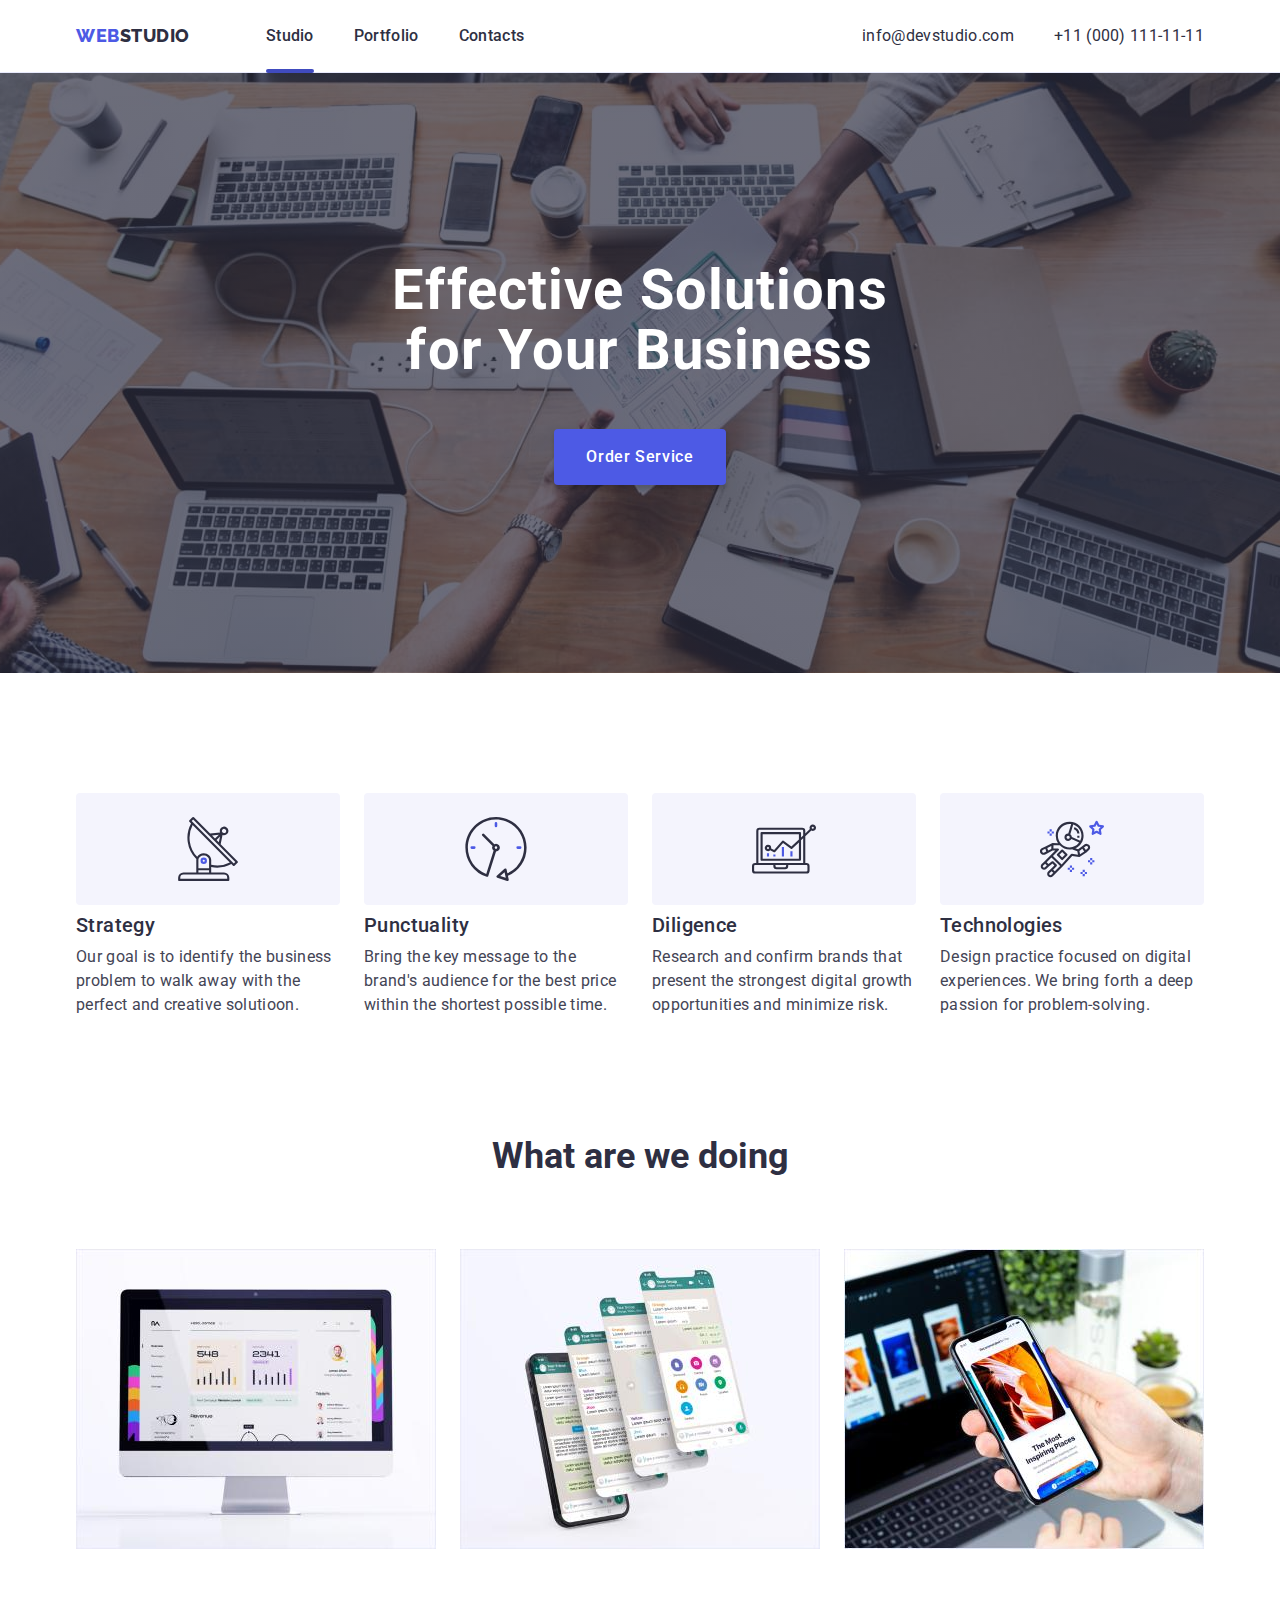
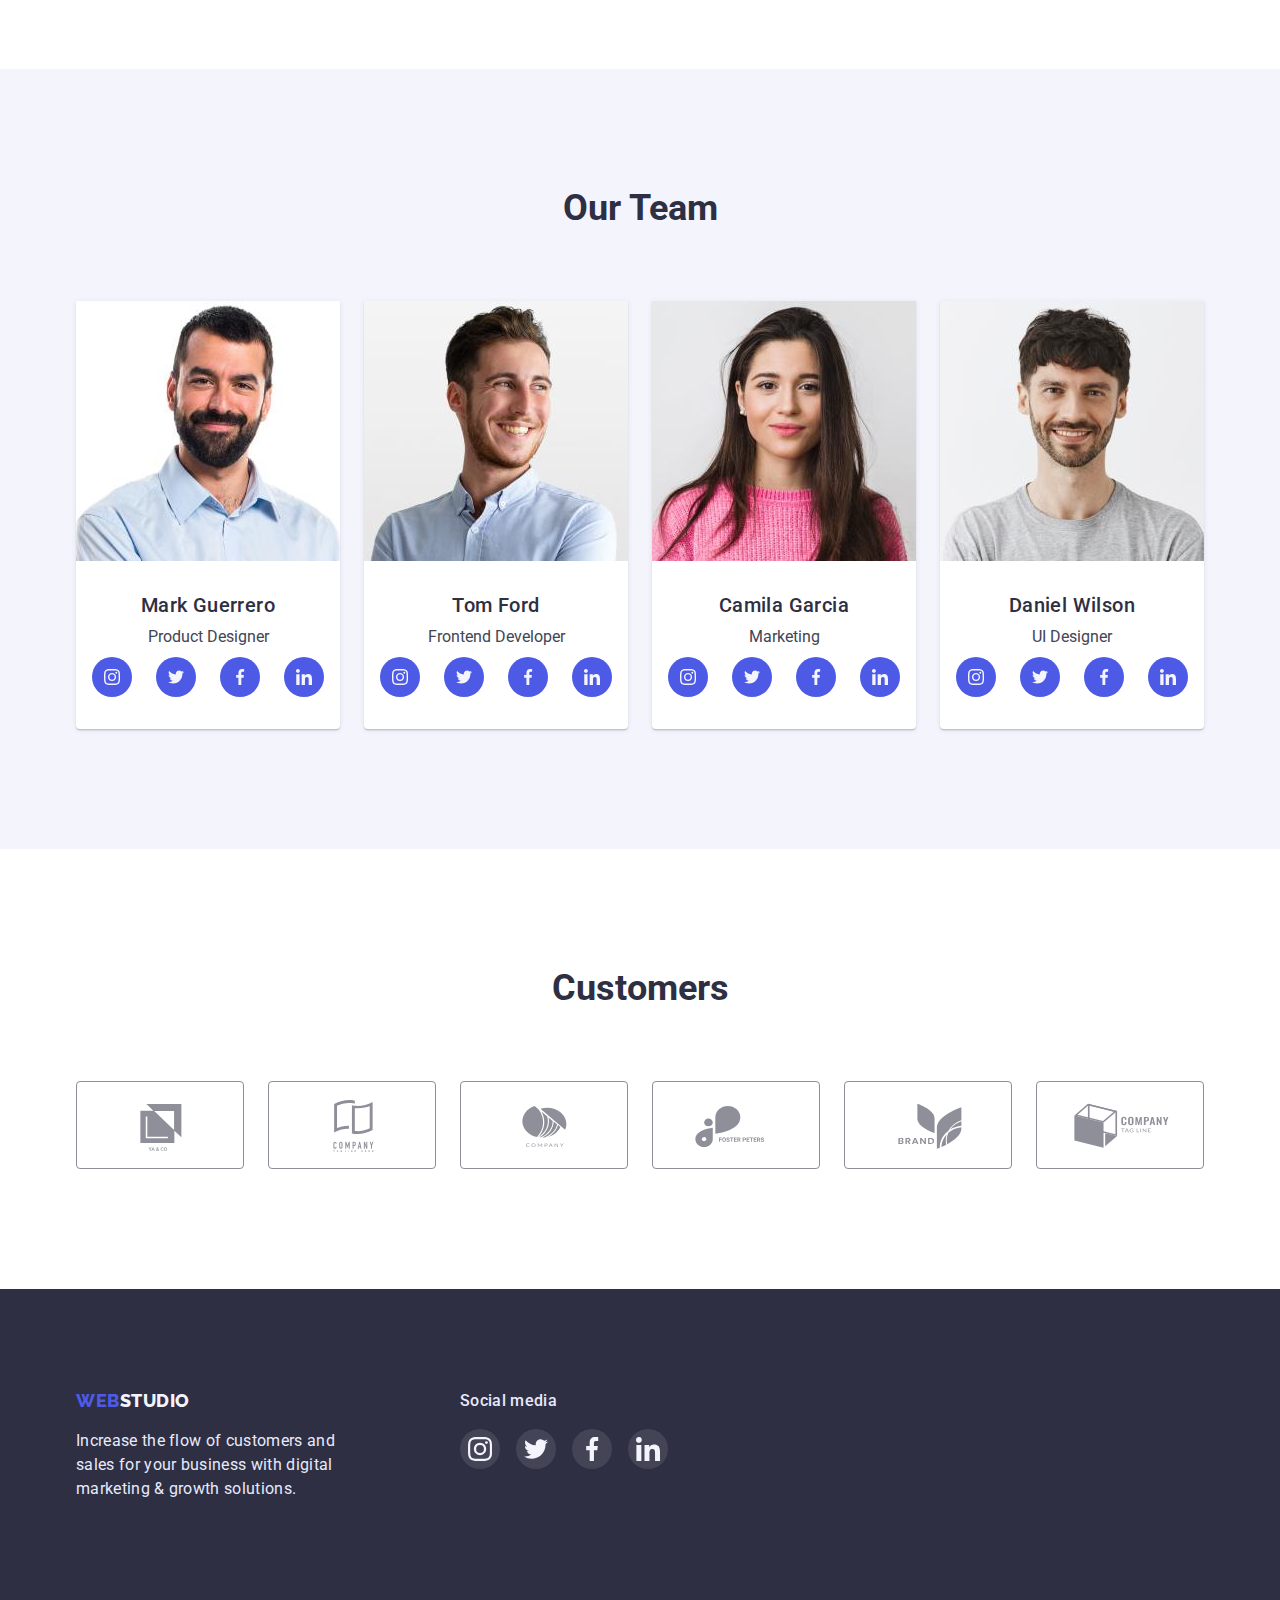
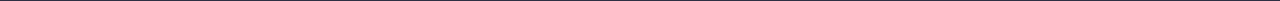
==== index.html @ 3d308bdb "Copy HM 5" ====
<!DOCTYPE html>
<html lang="en">
	<head>
		<meta charset="UTF-8" />
		<meta http-equiv="X-UA-Compatible" content="IE=edge" />
		<meta name="viewport" content="width=device-width, initial-scale=1.0" />
		<title>WebStudio</title>
		<link rel="preconnect" href="https://fonts.googleapis.com" />
		<link rel="preconnect" href="https://fonts.gstatic.com" crossorigin />
		<link
			href="https://fonts.googleapis.com/css2?family=Raleway:wght@800&family=Roboto:wght@400;500;700;900&display=swap"
			rel="stylesheet"
		/>
		<link rel="stylesheet" href="./css/styles.css" />
	</head>
	<body>
		<!-- Header -->
		<header class="header">
			<div class="container header-container">
				<nav class="header-nav">
					<a class="header-nav-logo link" href="./index.html">
						<span class="header-nav-logo-span">Web</span>Studio</a>
					<ul class="menu list">
						<li class="menu-item">
							<a class="link nav-link current" href="./index.html">Studio</a>
						</li>
						<li class="menu-item">
							<a class="link nav-link" href="./portfolio.html">Portfolio</a>
						</li>
						<li class="menu-item"><a class="link nav-link" href="">Contacts</a></li>
					</ul>
				</nav>
				<ul class="contacts list">
					<li>
						<a class="contact-item link" href="mailto:info@devstudio.com">
							info@devstudio.com
						</a>
					</li>
					<li>
						<a class="contact-item link tell" href="tel:+11(000)1111111">
							+11 (000) 111-11-11
						</a>
					</li>
				</ul>
			</div>
		</header>
		<!-- Main -->
		<main>
				<section class="main">
					<div class="container main-container>">
						<h1 class="main-title">Effective Solutions for Your Business</h1>
						<button class="main-btn btn" type="button" data-modal-open>Order Service</button>
					</div>
				</section>
		<!-- Our advantages -->
			<section class="section">
				<div class="container feature-container">
					<h2 class="visually-hidden">Our advantages</h2>
					<ul class="features list">
						<li class="feature-item">
							<div class="feature-icon">
								<svg class="picture-icon" width="64" height="64"><use href="./images/icons.svg#icon-antenna"></use></svg>
							</div>
							<h3 class="feature-item-title">Strategy</h3>
							<p class="feature-item-text">
								Our goal is to identify the business problem to walk away with the
								perfect and creative solutioon.
							</p>
						</li>
						<li class="feature-item">
							<div class="feature-icon">
								<svg class="picture-icon" width="64" height="64"><use href="./images/icons.svg#icon-clock"></use></svg>
							</div>
							<h3 class="feature-item-title">Punctuality</h3>
							<p class="feature-item-text">
								Bring the key message to the brand's audience for the best price
								within the shortest possible time.
							</p>
						</li>
						<li class="feature-item">
							<div class="feature-icon">
								<svg class="picture-icon" width="64" height="64"><use href="./images/icons.svg#icon-diagram"></use></svg>
							</div>
							<h3 class="feature-item-title">Diligence</h3>
							<p class="feature-item-text">
								Research and confirm brands that present the strongest digital
								growth opportunities and minimize risk.
							</p>
						</li>
						<li class="feature-item">
							<div class="feature-icon">
								<svg class="picture-icon" width="64" height="64"><use href="./images/icons.svg#icon-astronaut"></use></svg>
							</div>
							<h3 class="feature-item-title">Technologies</h3>
							<p class="feature-item-text">
								Design practice focused on digital experiences. We bring forth a
								deep passion for problem-solving.
							</p>
						</li>
					</ul>
				</div>
			</section>

			<!-- What are we doing -->
			<section class="section example-section">
				<div class="container">
					<h2 class="title example-title">What are we doing</h2>
					<ul class="list example-list">
						<li class="example-item">
							<img src="./images/mac-pc.jpg" alt="i-mac" width="360" />
						</li>
						<li class="example-item">
							<img src="./images/phone.jpg" alt="phone" width="360" />
						</li>
						<li class="example-item">
							<img
									src="./images/phone-on-mac.jpg"
									alt="phone on mac"
									width="360"
							/>

						</li>
					</ul>
				</div>
			</section>

			<!-- Our Team -->
			<section class="team section">
				<div class="container team-container">
					<h2 class="title team-title">Our Team</h2>
					<ul class="list team-list">
						<li class="team-card">
							<img
									src="./images/Mark-Guerrero.jpg"
									alt="dev Mark Guerrero"
									width="264"
							/>
							<h3 class="team-mmbr-name">Mark Guerrero</h3>
							<p class="team-mmbr-psn">Product Designer</p>
							<div class="team-soc-link link">
								<ul class="team-soc-link-list list">
									<li class="soc-item">
										<a class="soc-link link">
											<svg class="picture-icon" width="16" height="16"><use href="./images/icons.svg#icon-instagram"></use></svg>
										</a>
									</li>
									<li class="soc-item">
										<a class="soc-link link">
											<svg class="picture-icon" width="16" height="16"><use href="./images/icons.svg#icon-twitter"></use></svg>
										</a>
									</li>
									<li class="soc-item">
										<a class="soc-link link">
											<svg class="picture-icon" width="16" height="16"><use href="./images/icons.svg#icon-facebook"></use></svg>
										</a>
									</li>
									<li class="soc-item">
										<a class="soc-link link">
											<svg class="picture-icon" width="16" height="16"><use href="./images/icons.svg#icon-linkedin"></use></svg>
										</a>
									</li>
								</ul>
							</div>
						</li>
						<li class="team-card">
							<img src="./images/Tom-Ford.jpg" alt="dev Tom Ford" width="264" />
							<h3 class="team-mmbr-name">Tom Ford</h3>
							<p class="team-mmbr-psn">Frontend Developer</p>
							<div class="team-soc-link link">
								<ul class="team-soc-link-list list">
									<li class="soc-item">
										<a class="soc-link link">
											<svg class="picture-icon" width="16" height="16"><use href="./images/icons.svg#icon-instagram"></use></svg>
										</a>
									</li>
									<li class="soc-item">
										<a class="soc-link link">
											<svg class="picture-icon" width="16" height="16"><use href="./images/icons.svg#icon-twitter"></use></svg>
										</a>
									</li>
									<li class="soc-item">
										<a class="soc-link link">
											<svg class="picture-icon" width="16" height="16"><use href="./images/icons.svg#icon-facebook"></use></svg>
										</a>
									</li>
									<li class="soc-item">
										<a class="soc-link link">
											<svg class="picture-icon" width="16" height="16"><use href="./images/icons.svg#icon-linkedin"></use></svg>
										</a>
									</li>
								</ul>
							</div>
						</li>
						<li class="team-card">
							<img
									src="./images/Camila-Garcia.jpg"
									alt="dev Camila Garcia"
									width="264"
							/>
							<h3 class="team-mmbr-name">Camila Garcia</h3>
							<p class="team-mmbr-psn">Marketing</p>
							<div class="team-soc-link link">
								<ul class="team-soc-link-list list">
									<li class="soc-item">
										<a class="soc-link link">
											<svg class="picture-icon" width="16" height="16"><use href="./images/icons.svg#icon-instagram"></use></svg>
										</a>
									</li>
									<li class="soc-item">
										<a class="soc-link link">
											<svg class="picture-icon" width="16" height="16"><use href="./images/icons.svg#icon-twitter"></use></svg>
										</a>
									</li>
									<li class="soc-item">
										<a class="soc-link link">
											<svg class="picture-icon" width="16" height="16"><use href="./images/icons.svg#icon-facebook"></use></svg>
										</a>
									</li>
									<li class="soc-item">
										<a class="soc-link link">
											<svg class="picture-icon" width="16" height="16"><use href="./images/icons.svg#icon-linkedin"></use></svg>
										</a>
									</li>
								</ul>
							</div>
						</li>
						<li class="team-card">
							<img
									src="./images/Daniel-Wilson.jpg"
									alt="dev Daniel Wilson"
									width="264"
							/>
							<h3 class="team-mmbr-name">Daniel Wilson</h3>
							<p class="team-mmbr-psn">UI Designer</p>
							<div class="team-soc-link link">
								<ul class="team-soc-link-list list">
									<li class="soc-item">
										<a class="soc-link link">
											<svg class="picture-icon" width="16" height="16"><use href="./images/icons.svg#icon-instagram"></use></svg>
										</a>
									</li>
									<li class="soc-item">
										<a class="soc-link link">
											<svg class="picture-icon" width="16" height="16"><use href="./images/icons.svg#icon-twitter"></use></svg>
										</a>
									</li>
									<li class="soc-item">
										<a class="soc-link link">
											<svg class="picture-icon" width="16" height="16"><use href="./images/icons.svg#icon-facebook"></use></svg>
										</a>
									</li>
									<li class="soc-item">
										<a class="soc-link link">
											<svg class="picture-icon" width="16" height="16"><use href="./images/icons.svg#icon-linkedin"></use></svg>
										</a>
									</li>
								</ul>
							</div>
						</li>
					</ul>
				</div>
			</section>
		</main>

			<!-- Customers -->
			<section class="section customers">
				<div class="container customers-container">
					<h2 class="title customers-title">Customers</h2>
					<ul class="list list-customers">
						<li class="customers-item">
							<a class="link customer-link">
								<svg class="customer-icon" width="104" height="56"><use href="./images/icons.svg#icon-logo-1"></use></svg>
							</a>
						</li>
						<li class="customers-item">
							<a class="link customer-link">
								<svg class="customer-icon" width="104" height="56"><use href="./images/icons.svg#icon-logo-2"></use></svg>
							</a>
						</li>
						<li class="customers-item">
							<a class="link customer-link">
								<svg class="customer-icon" width="104" height="56"><use href="./images/icons.svg#icon-logo-3"></use></svg>
							</a>
						</li>
						<li class="customers-item">
							<a class="link customer-link">
								<svg class="customer-icon" width="104" height="56"><use href="./images/icons.svg#icon-logo-4"></use></svg>
							</a>
						</li>
						<li class="customers-item">
							<a class="link customer-link">
								<svg class="customer-icon" width="104" height="56"><use href="./images/icons.svg#icon-logo-5"></use></svg>
							</a>
						</li>
						<li class="customers-item">
							<a class="link customer-link">
								<svg class="customer-icon" width="104" height="56"><use href="./images/icons.svg#icon-logo-6"></use></svg>
							</a>
						</li>
					</ul>
				</div>
			</section>

		<!-- Footer -->
		<footer class="footer">
			<div class="container footer-wrap">
				<div class="footer-log">
					<a class="footer-nav-logo link" href="./index.html">
						<span class="footer-nav-logo-span ">Web</span>Studio
					</a>
					<p class="footer-text">
						Increase the flow of customers and sales for your business with digital
						marketing & growth solutions.
					</p>
				</div>
				<div class="footer-soc">
					<h2 class="footer-soc-text">
						Social media
					</h2>
					<ul class="team-soc-link-list list">
						<li class="soc-item">
							<a class="soc-link link">
								<svg class="picture-icon" width="24" height="24"><use href="./images/icons.svg#icon-instagram"></use></svg>
							</a>
						</li>
						<li class="soc-item">
							<a class="soc-link link">
								<svg class="picture-icon" width="24" height="24"><use href="./images/icons.svg#icon-twitter"></use></svg>
							</a>
						</li>
						<li class="soc-item">
							<a class="soc-link link">
								<svg class="picture-icon" width="24" height="24"><use href="./images/icons.svg#icon-facebook"></use></svg>
							</a>
						</li>
						<li class="soc-item">
							<a class="soc-link link">
								<svg class="picture-icon" width="24" height="24"><use href="./images/icons.svg#icon-linkedin"></use></svg>
							</a>
						</li>
					</ul>
				</div>
			</div>
		</footer>
		<div class="backdrop is-hidden" data-modal>
			<div class="modal">
				<button type="button" class="modal-close" data-modal-close>
					<svg class="modal-icon" width="8" height="8">
						<use href="./images/icons.svg#icon-x"></use>
				</svg></button>
			</div>
		</div>
	<script src="js/modal.js"></script>
	</body>
</html>
---- css/styles.css ----
:root {
	--primary-brand-color: #4d5ae5;
	--pressed-state-color: #404bbf;
	--dark-color: #2e2f42;
	--success-color: #31d0aa;
	--text-color: #434455;
	--subtle-text-color: #8e8f99;
	--accent-color: #e7e9fc;
	--light-color: #f4f4fd;
	--modal-overlay-color: #2e2f42;
	--hero-background-color: #2e2f42;
	--bg-gradient: linear-gradient(rgba(46, 47, 66, 0.7), rgba(46, 47, 66, 0.7));
	--cubic: cubic-bezier(0.4, 0, 0.2, 1);
}

html {
	box-sizing: border-box;
}
*,
*::before,
*::after {
	box-sizing: inherit;
}

p,
h1,
h2,
h3,
h4,
h5,
h6 {
	margin: 0;
}
ul,
ol {
	margin: 0;
	padding-left: 0;
}

img {
	display: block;
}

.container {
	width: 1158px;
	padding-left: 15px;
	padding-right: 15px;
	/*outline: 1px solid red;*/
	margin: 0 auto;
}

.section{
	padding-top: 120px;
	padding-bottom: 120px;
}

.visually-hidden {
	position: absolute;
	width: 1px;
	height: 1px;
	margin: -1px;
	border: 0;
	padding: 0;
	white-space: nowrap;
	clip-path: inset(100%);
	clip: rect(0 0 0 0);
	overflow: hidden;
}

.link {
	text-decoration: none;
	font-style: normal;
	color: inherit;
}

a {
	text-decoration: none;
}

.list {
	list-style: none;
}

.title {
	font-weight: 700;
	font-size: 36px;
	line-height: 1.11;
	color: var(--dark-color);
}

/* ----------BODY-------- */
body {
	background-color: #ffffff;
	font-family: "Roboto", sans-serif;
	color: var(--text-color);
	margin: 0;
}

/* ----------HEADER-------- */
.header{
	border-bottom: 1px solid #E7E9FC;
}

.header-nav-logo,
.header-nav-logo-span {
	text-decoration: none;
	font-family: "Raleway", sans-serif;
	font-weight: 800;
	font-size: 18px;
	line-height: 1.33;
	letter-spacing: 0.03em;
	text-transform: uppercase;;
}

.header-nav-logo {
	color: var(--dark-color);
}
.header-nav-logo-span {
	color: var(--primary-brand-color);
}
.header-nav-logo{
	padding-top: 24px;
	padding-bottom: 24px;

}

.header-container{
	display: flex;
}

.header-nav{
	display: flex;
	align-items: center;
}

.contacts{
	margin-left: auto;
	display: flex;
	align-items: center;
}

.tell{
	margin-left: 40px;
}

.menu {
	color: var(--dark-color);
	font-weight: 500;
	font-size: 16px;
	line-height: 1.5;
	letter-spacing: 0.02em;
	display: flex;
	margin-left: 76px;
	gap: 40px;
}

.menu-item{
	display: inline-block;
	transition: color 250ms var(--cubic);
}

.menu-item:hover,
.menu-item:focus {
	color: var(--pressed-state-color);
}

.nav-link{
	padding-top: 24px;
	padding-bottom: 24px;
	position: relative;
}

.nav-link.current::after {
	content: '';
	position: absolute;
	width: 100%;
	height: 4px;
	background-color: var(--pressed-state-color);
	left: 0;
	bottom: -4px;
	border-radius: 2px;
}

.contact-item {
	display: inline-block;
	color: var(--dark-color);
	font-weight: 400;
	font-size: 16px;
	line-height: 1.5;
	letter-spacing: 0.02em;
	padding-top: 24px;
	padding-bottom: 24px;
	transition: color 250ms var(--cubic);
}

.contact-item:hover,
.contact-item:focus {
	color: var(--pressed-state-color);
}


/* ----------MAIN-------- */

.main {
	padding-top: 188px;
	padding-bottom: 188px;

	background-color: var(--dark-color);
	color: #ffffff;

	max-width: 1440px;
	margin: 0 auto;
	background-image: var(--bg-gradient), url("../images/people-office.jpg");
	background-repeat: no-repeat;
	background-position: center;
	background-size: cover;

}

.main {
	text-align: center;
}



.main-title {
	width: 496px;
	margin: 0 auto 48px;

	font-weight: 700;
	font-size: 56px;
	line-height: 1.07;
	color: #ffffff;
	letter-spacing: 0.02em;
	display: block;
	text-align: center;

}

.main-btn {
	display: inline-block;
	min-width: 169px;
	min-height: 56px;
	padding: 16px 32px;

	color: #ffffff;
	background-color: var(--primary-brand-color);
	font-family: "Roboto", sans-serif;
	font-weight: 500;
	font-size: 16px;
	line-height: 1.5;
	letter-spacing: 0.04em;

	cursor: pointer;
	border: 0;
	box-shadow: 0 4px 4px rgba(0, 0, 0, 0.15);
	border-radius: 4px;

	transition: background-color 250ms var(--cubic);

}

.btn:hover,
.btn:focus {
	background-color: var(--pressed-state-color);
}
/* ----------OUR ADVANTAGES-------- */

.features{
	display: flex;
	gap: 24px;
}

.feature-item{
	width: calc((100% - 72px) / 4);
}

.feature-icon{
	display: flex;
	justify-content: center;
	align-items: center;
	width: 100%;
	padding-top: 24px;
	padding-bottom: 24px;
	margin-bottom: 8px;
	background-color: var(--light-color);
	border-radius: 4px;
}

.feature-item-title {
	color: var(--dark-color);
	font-weight: 500;
	font-size: 20px;
	line-height: 1.2;
	letter-spacing: 0.02em;
	margin-bottom: 8px;
}

.feature-item-text {
	font-size: 16px;
	line-height: 1.5;
	letter-spacing: 0.02em;
}

.feature-container{
	display: flex;
	flex-direction: column;
}

/* ----------What are we doing-------- */

.example-section{
	padding-top: 0;
}

.example-title{
	text-align: center;
	margin-bottom: 72px;
}

.example-list{
	display: flex;
	gap: 24px;
}

.example-item{
	width: calc((100% - 48px) / 3);
}

/* ----------OUR TEAM-------- */
.team {
	background-color: var(--light-color);
}

.team-title{
	text-align: center;
	margin-bottom: 72px;
}

.team-list{
	display: flex;
	gap: 24px;
}

.team-card {
	background-color: #ffffff;
	width: calc((100% - 72px) / 4);
	padding-bottom: 32px;
	box-shadow: 0 1px 6px rgba(46, 47, 66, 0.08), 0 1px 1px rgba(46, 47, 66, 0.16), 0 2px 1px rgba(46, 47, 66, 0.08);
	border-radius: 0 0 4px 4px;
}

.team-mmbr-name {
	color: var(--dark-color);
	font-weight: 500;
	font-size: 20px;
	line-height: 1.2;
	letter-spacing: 0.02em;
	text-align: center;
	padding-top: 32px;
}
.team-mmbr-psn {
	line-height: 1.5;
	text-align: center;
	padding-top: 8px;
	margin-bottom: 8px;
}

.team-soc-link-list{
	display: flex;
	justify-content: center;
	align-items: center;
	gap: 24px;
}

.soc-item{
	width: 40px;
	height: 40px;
}


.soc-link{
	width: 100%;
	height: 100%;
	display: flex;
	align-items: center;
	justify-content: center;
	border-radius: 50%;
	padding: 12px;
	background-color: var(--primary-brand-color);
	cursor: pointer;
	transition: background-color 250ms var(--cubic);
}

.soc-link:hover,
.soc-link:focus{
	background-color: var(--pressed-state-color);
}

/* ----------Customers-------- */

.customers-title{
	text-align: center;
	margin-bottom: 72px;
}

.list-customers{
	display: flex;
	text-align: center;
	justify-content: center;
	gap: 24px;
}

.customers-item{
	width: calc((100% - 120px) / 6);
	height: 88px;
}

.customer-link{
	width: 100%;
	height: 100%;
	border: 1px solid #8E8F99;
	border-radius: 4px;
	display: flex;
	align-items: center;
	justify-content: center;
	fill: var(--subtle-text-color);
	cursor: pointer;
	transition: border-color 250ms var(--cubic), fill 250ms var(--cubic);
}
/*.customer-icon{*/
/*	fill: var(--subtle-text-color);*/

.customer-link:hover,
.customer-link:focus{
	border-color: var(--pressed-state-color);
	fill: var(--pressed-state-color);
}


/* ----------FOOTER-------- */

.footer {
	background-color: var(--dark-color);
	color: var(--accent-color);
	line-height: 1.2;
	letter-spacing: 0.02em;
	padding-top: 100px;
	padding-bottom: 100px;
}

.footer-wrap{
	display: flex;
	justify-content: flex-start;
	gap: 120px;
}

.footer-nav-logo{
	margin-bottom: 16px;
}

.footer-nav-logo,
.footer-nav-logo-span {
	text-decoration: none;
	font-family: "Raleway", sans-serif;
	font-weight: 800;
	font-size: 18px;
	line-height: 1.33;
	letter-spacing: 0.03em;
	text-transform: uppercase;
	display: inline-block;
}

.footer-nav-logo {
	color: var(--light-color);
}

.footer-nav-logo-span {
	color: var(--primary-brand-color);
}

.footer-text{
	width: 264px;
	line-height: 1.5;
	letter-spacing: 0.02em;
}

.footer-soc-text{
	line-height: 1.5;
	letter-spacing: 0.02em;
	font-weight: 500;
	font-size: 16px;
	margin-bottom: 16px;
}

.footer-soc .team-soc-link-list{
	gap: 16px;
}

.footer-soc .soc-link{
	background-color: rgba(255, 255, 255, 0.1);
	padding: 8px;
	transition: background-color 250ms var(--cubic);
}

.footer-soc .soc-link:hover,
.footer-soc .soc-link:focus{
	background-color: var(--success-color);
}


/* ----------PORTFOLIO-------- */
.main-portfolio {
	background-color: #ffffff;
}

.portfolio-section{
	padding-top: 96px;
	padding-bottom: 120px;
}

.filter{
	display: flex;
	gap: 24px;
	justify-content: center;
	margin-bottom: 72px;
}

.filter-btn {
	display: inline-block;
	padding: 12px 24px;
	align-items: center;
	text-align: center;

	font-family: "Roboto", sans-serif;
	color: var(--primary-brand-color);
	background-color: var(--light-color);
	font-weight: 500;
	font-size: 16px;
	line-height: 1.5;
	letter-spacing: 0.04em;
	border: 1px solid var(--accent-color);
	border-radius: 4px;
	cursor: pointer;
	transition: color 250ms var(--cubic), box-shadow 250ms var(--cubic), background-color 250ms var(--cubic), border-color 250ms var(--cubic);
}

.filter-btn:hover,
.filter-btn:focus {
	color: #ffffff;
	background-color: var(--pressed-state-color);
	box-shadow: 0 4px 4px rgba(0, 0, 0, 0.15);
	border-color: var(--pressed-state-color);
}

.filter-btn:active{
	color: #ffffff;
	background-color: var(--pressed-state-color);
	box-shadow: 0 4px 4px rgba(0, 0, 0, 0.15);
	border-color: var(--pressed-state-color);

}

.gallery-list{
	display: flex;
	flex-wrap: wrap;
	column-gap: 24px;
	row-gap: 48px;
}

.card {
	text-decoration: none;
	width: calc((100% - 48px) / 3);
	border-top: none;
	box-shadow: 0 1px 6px rgba(46, 47, 66, 0.08);
	transition: box-shadow 250ms var(--cubic);
}

.card-list:hover,
.card-list:focus {

	box-shadow: 0 1px 6px rgba(46, 47, 66, 0.08), 0 1px 1px rgba(46, 47, 66, 0.16), 0 2px 1px rgba(46, 47, 66, 0.08);
}

.card-text{
	border-bottom: 1px solid #E7E9FC;
	border-left: 1px solid #E7E9FC;
	border-right: 1px solid #E7E9FC;
	padding-top: 32px;
	padding-bottom: 32px;
	padding-left: 16px;
}

.card-name {
	color: var(--dark-color);
	font-weight: 500;
	font-size: 20px;
	line-height: 1.2;
	letter-spacing: 0.02em;
	display: block;

}
.card-type {
	color: var(--dark-color);
	font-weight: 400;
	font-size: 16px;
	letter-spacing: 0.02em;
	line-height: 1.5;
	display: block;
	padding-top: 8px;
}

.card-wrap{
	position: relative;
	overflow: hidden;
}

.card-wrap-text{
	position: absolute;
	top: 0;
	font-size: 16px;
	font-weight: 400;
	line-height: 1.5;
	color: var(--light-color);
	padding-top: 40px;
	padding-left: 32px;
	padding-right: 32px;
	background-color: rgba(77, 90, 229, 1);
	height: 100%;
	transform: translateY(100%);
	transition: transform 250ms var(--cubic);
	overflow: auto;
}

.card-link:hover .card-wrap-text,
.card-link:focus .card-wrap-text{
	transform: translateY(0);
}

.backdrop{
	position: fixed;
	top: 0;
	width: 100%;
	height: 100%;
	background-color: rgba(46, 47, 66, 0.4);
	transition: opacity 250ms linear, visibility 250ms linear;
}

.modal{
	position: absolute;
	width: 408px;
	height: 576px;
	top: 375px;
	left: 50%;
	background-color: #FCFCFC;
	box-shadow: 0 1px 1px rgba(0, 0, 0, 0.14), 0 1px 3px rgba(0, 0, 0, 0.12), 0 2px 1px rgba(0, 0, 0, 0.2);
	border-radius: 4px;
	transform: translate(-50%, -50%) scaleX(1);
	transition: transform 250ms var(--cubic);
}

.backdrop.is-hidden .modal {
	transform: translate(-50%, -50%) scaleX(0);
}

.modal-close {
	position: absolute;
	right: 24px;
	top: 24px;
	width: 24px;
	height: 24px;
	background-color: var(--accent-color);
	border-radius: 50%;
	border: 1px solid rgba(0, 0, 0, 0.1);
	fill: rgba(0, 0, 0, 1);
	transition: background-color 250ms var(--cubic), fill 250ms var(--cubic);
}

.modal-close:hover,
.modal-close:focus{
	background-color: var(--pressed-state-color);
	fill: #ffffff;
}

.modal-icon{
	display: block;
	margin: auto;
}

.is-hidden {
	opacity: 0;
	visibility: hidden;
	pointer-events: none;
}
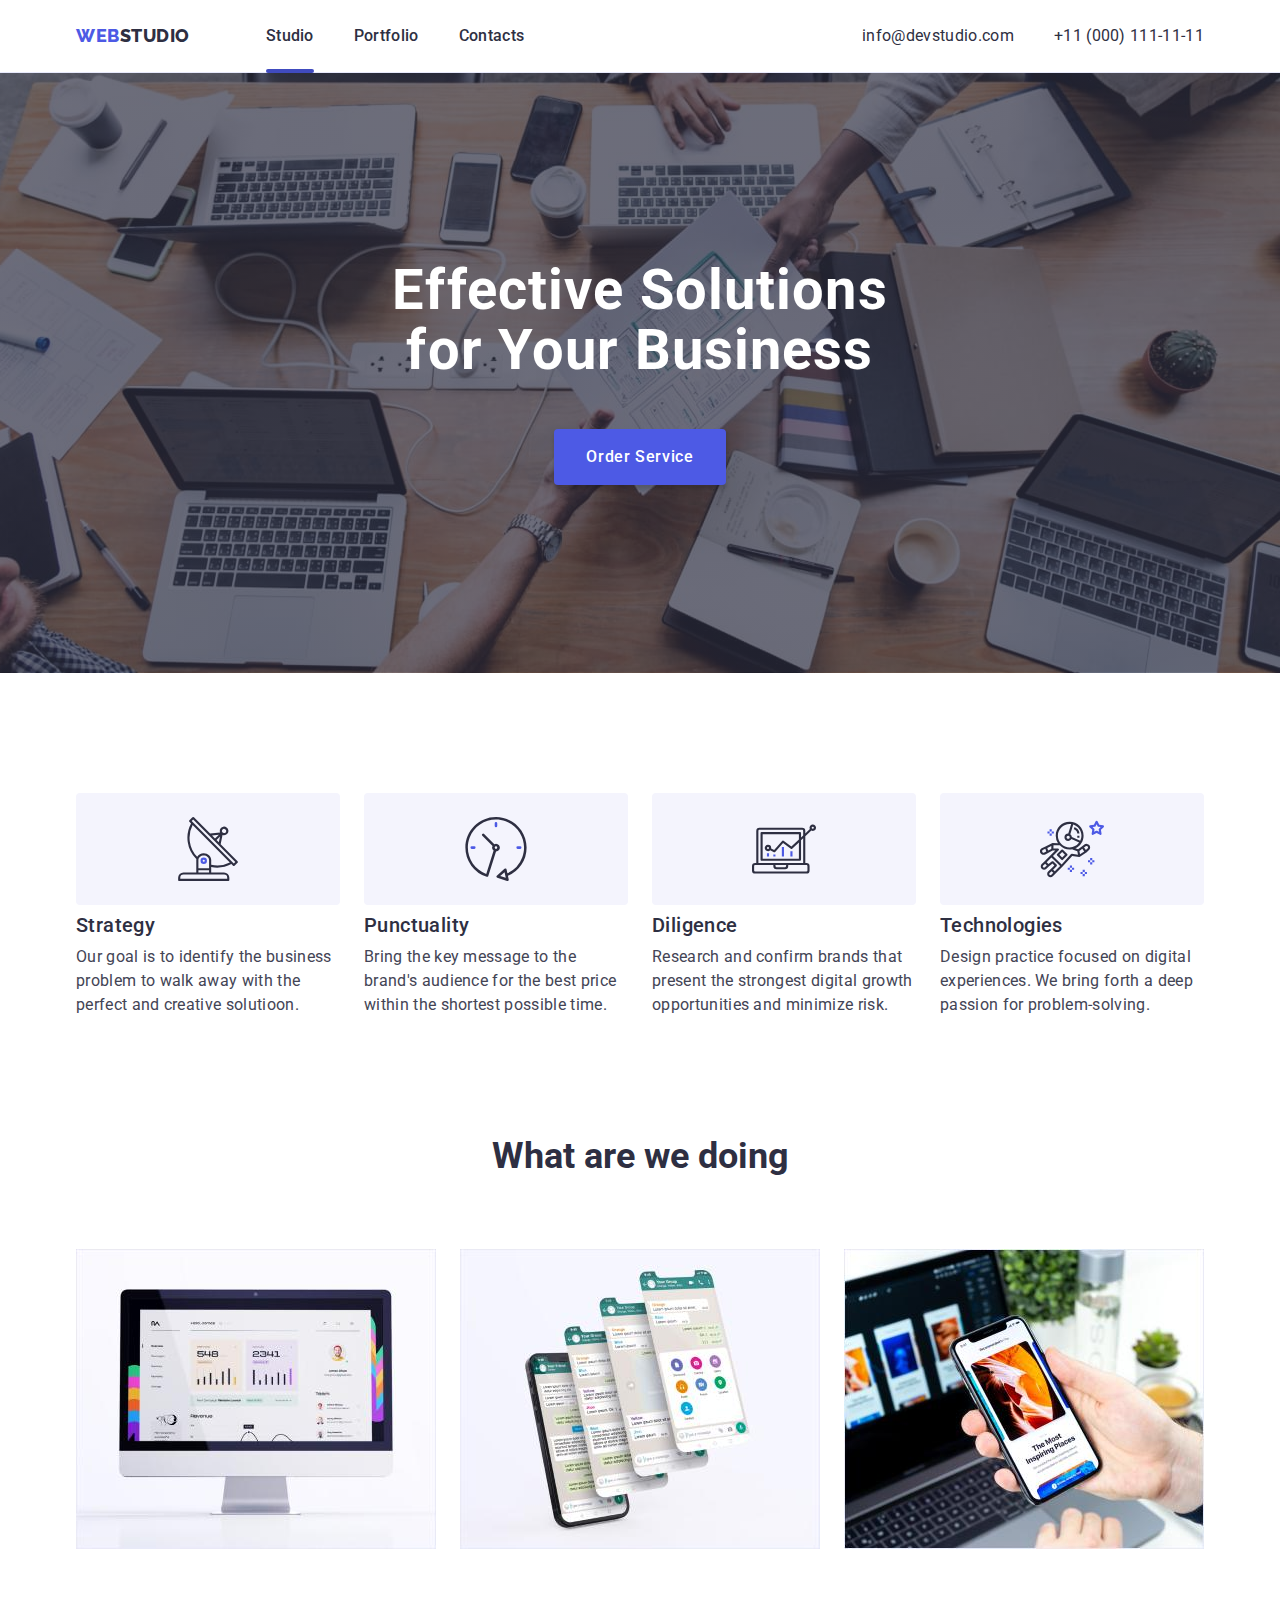
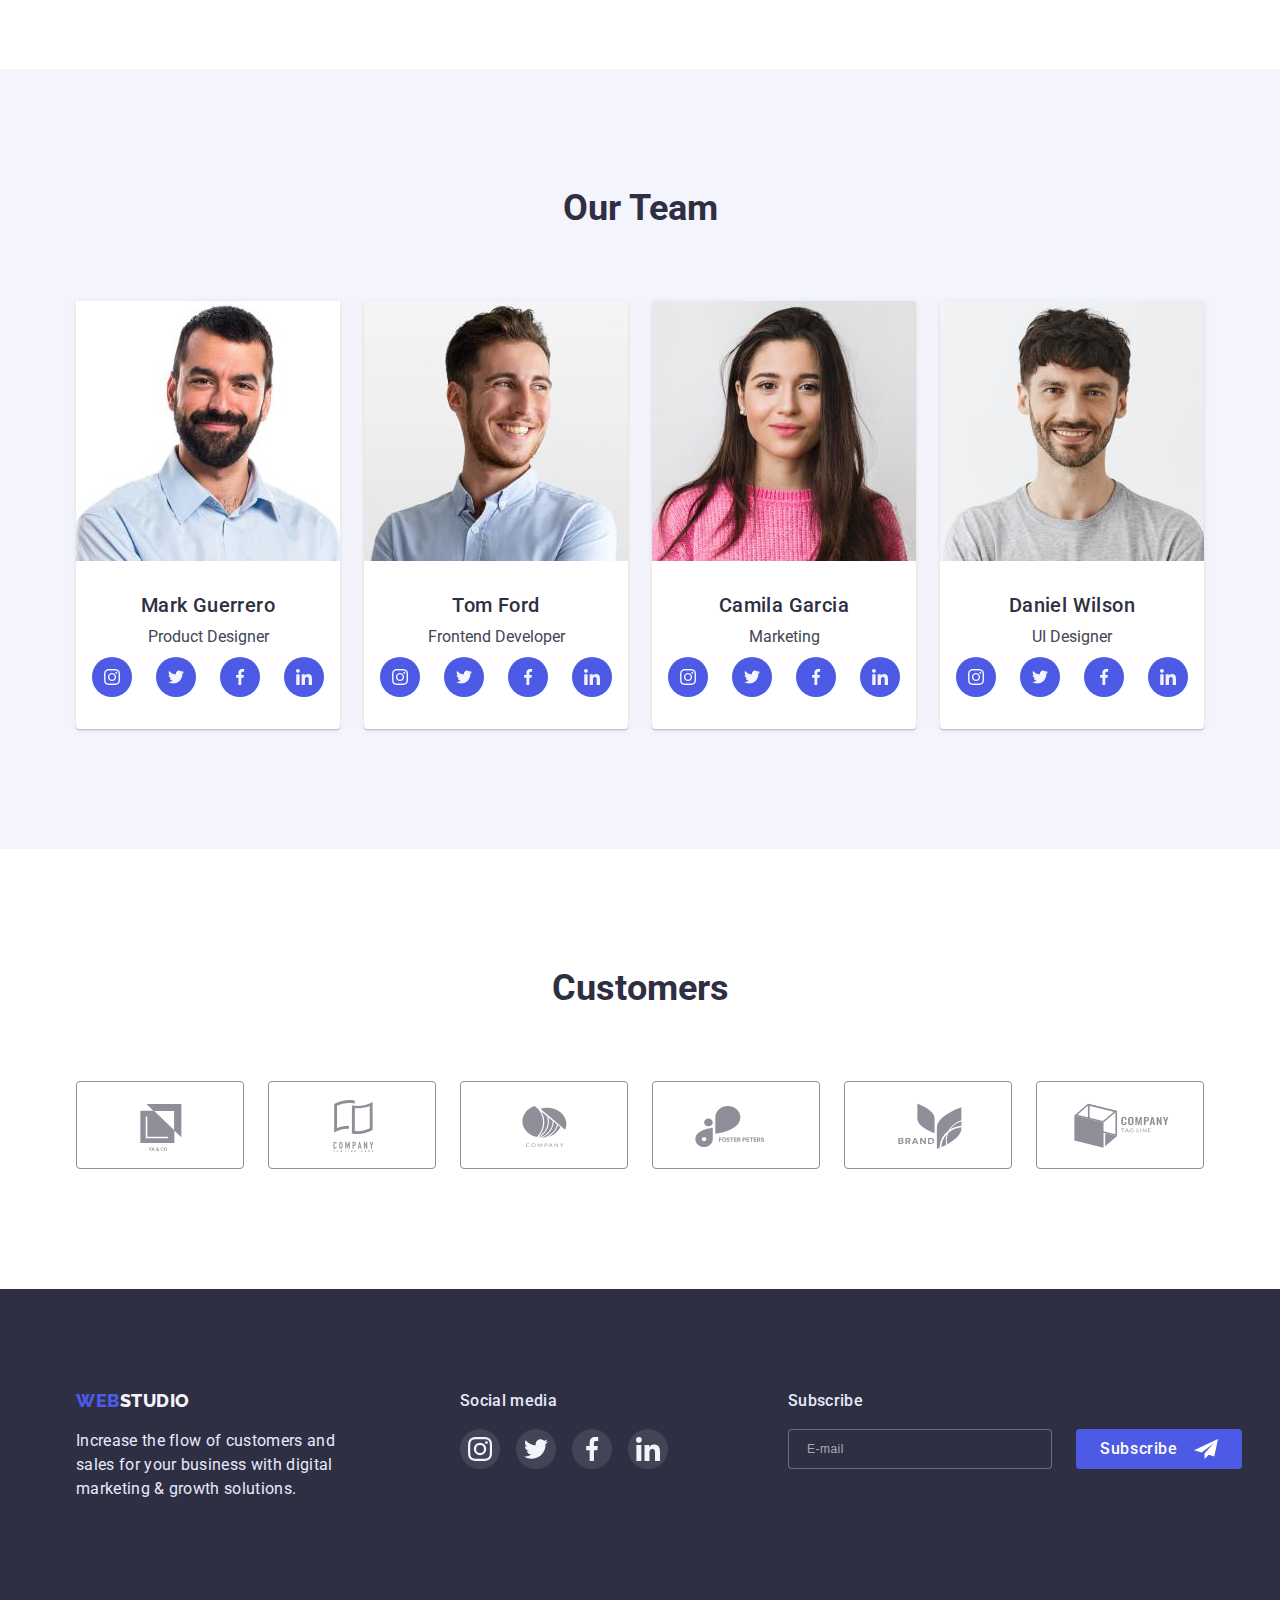
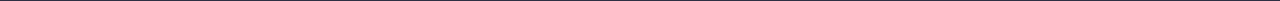
==== commit 9f46d733: "Fin modal" ====
--- a/index.html
+++ b/index.html
@@ -340,14 +340,97 @@
 						</li>
 					</ul>
 				</div>
+				<div class="footer-subscribe">
+					<h2 class="footer-subscribe-title footer-soc-text">
+						Subscribe
+					</h2>
+					<form class="online-subscribe">
+                        <label>
+                            <input
+                            type="email"
+                            class="online-input"
+                            placeholder="E-mail"
+                            name="subscribe"
+                            required
+                            >
+                        </label>
+                        <button type="submit" class="btn btn-subscribe">
+							Subscribe
+							<svg class="picture-icon" width="24" height="24"><use href="./images/icons.svg#icon-telegram"></use></svg>
+						</button>
+					</form>
+				</div>
 			</div>
 		</footer>
 		<div class="backdrop is-hidden" data-modal>
 			<div class="modal">
 				<button type="button" class="modal-close" data-modal-close>
-					<svg class="modal-icon" width="8" height="8">
+					<svg class="modal-icon-x" width="8" height="8">
 						<use href="./images/icons.svg#icon-x"></use>
 				</svg></button>
+                <form class="modal-form">
+                    <p class="modal-text">
+                        Leave your contacts and we will call you back
+                    </p>
+                    <label class="form-label">
+                        <span class="modal-form-desc">Name</span>
+                        <span class="input-wrapper">
+              <input class="form-input" type="text" name="user-name" required />
+              <svg class="modal-icon" width="18" height="18">
+                <use href="./images/icons.svg#icon-person-black-18dp"></use>
+              </svg>
+            </span>
+					</label>
+					<label class="form-label">
+                        <span class="modal-form-desc">Phone</span>
+                        <span class="input-wrapper">
+              <input
+                      class="form-input"
+                      type="tel"
+                      name="user-phone"
+                      required
+                      title="xxx-xxx-xx-xx"
+              />
+              <svg class="modal-icon" width="18" height="18">
+                <use href="./images/icons.svg#icon-phone-black-18dp"></use>
+              </svg>
+            </span>
+                    </label>
+                    <label class="form-label">
+                        <span class="modal-form-desc">Email</span>
+                        <span class="input-wrapper">
+              <input class="form-input" type="email" required />
+              <svg class="modal-icon" width="18" height="18">
+                <use href="./images/icons.svg#icon-email-black-18dp"></use>
+              </svg>
+            </span>
+                    </label>
+                    <label class="form-label">
+                        <span class="modal-form-desc">Comment</span>
+                        <textarea
+                                class="form-message"
+                                name="user-message"
+                                placeholder="Text input"
+                        ></textarea>
+                    </label>
+                    <input
+                            id="user-policy"
+                            type="checkbox"
+                            name="user-policy"
+                            value="tru"
+                            class="modal-checkbox visually-hidden"
+                    />
+                    <label for="user-policy" class="modal-check-desc">
+            <span class="check-box">
+              <svg class="check-icon" width="10" height="8">
+                <use href="./images/icons.svg#icon-Vector1"></use>
+              </svg>
+            </span>
+                        I accept the terms and conditions of the
+                        <a class="police-link" href="">Privacy Policy</a>
+                    </label>
+                    <button type="submit" class="btn-submit">Send</button>
+                </form>
 			</div>
 		</div>
 	<script src="js/modal.js"></script>
--- a/css/styles.css
+++ b/css/styles.css
@@ -428,8 +428,6 @@
 	cursor: pointer;
 	transition: border-color 250ms var(--cubic), fill 250ms var(--cubic);
 }
-/*.customer-icon{*/
-/*	fill: var(--subtle-text-color);*/
 
 .customer-link:hover,
 .customer-link:focus{
@@ -506,6 +504,66 @@
 .footer-soc .soc-link:hover,
 .footer-soc .soc-link:focus{
 	background-color: var(--success-color);
+}
+
+.online-input{
+	width: 264px;
+	height: 40px;
+	background-color: var(--dark-color);
+    border: 1px solid rgba(255, 255, 255, 0.3);
+    border-radius: 4px;
+    color: rgba(255, 255, 255, 0.6);
+    outline: transparent;
+}
+
+.online-input::placeholder{
+    font-weight: 400;
+    font-size: 12px;
+    line-height: 2;
+    letter-spacing: 0.04em;
+    color: rgba(255, 255, 255, 0.6);
+    padding-left: 16px;
+}
+.online-input-input:focus {
+	outline: none;
+	border-color: var(--primary-brand-color);
+}
+.online-subscribe{
+	display: flex;
+	align-items: center;
+	gap: 24px;
+}
+
+.btn-subscribe{
+	display: flex;
+	justify-content: center;
+	align-items: center;
+	text-align: center;
+    min-width: 165px;
+    min-height: 40px;
+	padding: 8px 24px;
+	gap: 16px;
+
+    color: #ffffff;
+    background-color: var(--primary-brand-color);
+    font-family: "Roboto", sans-serif;
+    font-weight: 500;
+    font-size: 16px;
+    line-height: 1.5;
+    letter-spacing: 0.04em;
+
+    cursor: pointer;
+    border: 0;
+    border-radius: 4px;
+
+    transition: background-color 250ms var(--cubic);
+}
+
+.btn-subscribe:hover,
+.btn-subscribe:focus,
+.btn-subscribe:active {
+	background-color: var(--pressed-state-color);
+	box-shadow: 0 4px 4px rgba(0, 0, 0, 0.15);
 }
 
 
@@ -682,7 +740,7 @@
 	fill: #ffffff;
 }
 
-.modal-icon{
+.modal-icon-x{
 	display: block;
 	margin: auto;
 }
@@ -691,4 +749,151 @@
 	opacity: 0;
 	visibility: hidden;
 	pointer-events: none;
-}+}
+
+.modal-form {
+	display: flex;
+	flex-direction: column;
+	padding: 72px 24px 24px 24px;
+
+}
+
+.modal-text {
+	margin-bottom: 16px;
+
+	font-weight: 500;
+	line-height: 1.5;
+	text-align: center;
+	letter-spacing: 0.02em;
+	color: var(--dark-color);
+
+}
+
+.form-label {
+	margin-bottom: 8px;
+}
+.modal-form-desc {
+	display: block;
+	margin-bottom: 4px;
+
+	font-weight: 400;
+	font-size: 12px;
+	line-height: calc(14/12);
+	letter-spacing: 0.04em;
+	color: var(--subtle-text-color);
+}
+
+.form-input {
+	width: 100%;
+	height: 40px;
+	padding-left: 38px;
+
+	border: 1px solid rgba(33, 33, 33, 0.2);
+	border-radius: 4px;
+
+	transition: border-color 250ms var(--cubic);
+}
+
+.form-input:focus {
+	outline: none;
+	border-color: var(--primary-brand-color);
+}
+
+.input-wrapper {
+	position: relative;
+	display: block;
+}
+
+.modal-icon {
+	position: absolute;
+	top: 50%;
+	left: 16px;
+	transform: translateY(-50%);
+
+	display: block;
+	background-color: transparent;
+
+	transition: fill 250ms var(--cubic);
+}
+
+.form-input:focus + .modal-icon {
+	fill: var(--primary-brand-color);
+}
+
+.form-message {
+	width: 100%;
+	height: 120px;
+	padding: 8px 16px;
+	resize: none;
+	border: 1px solid rgba(33, 33, 33, 0.2);
+	border-radius: 4px;
+
+	transition: border-color 250ms var(--cubic);
+
+}
+.form-message:focus {
+	outline: none;
+	border-color: var(--primary-brand-color);
+}
+.form-message::placeholder {
+	font-size: 12px;
+	line-height: calc(16/12);
+	letter-spacing: 0.04em;
+	color: rgba(117, 117, 117, 0.5);
+
+}
+
+.modal-check-desc span {
+	display: flex;
+	align-items: center;
+	justify-content: center;
+	margin-right: 8px;
+
+	width: 16px;
+	height: 16px;
+	border: 1px solid var(--dark-color);
+	border-radius: 2px;
+	fill: transparent;
+}
+
+.modal-checkbox:checked + .modal-check-desc span {
+	background-color: var(--pressed-state-color);
+	border: none;
+	fill: var(--light-color)
+}
+.modal-check-desc {
+	display: flex;
+	margin-bottom: 24px;
+	font-size: 12px;
+	line-height: calc(16/12);
+	letter-spacing: 0.04em;
+	color: #757575;
+}
+.police-link {
+	color: var(--primary-brand-color);
+}
+
+.btn-submit {
+	padding: 16px 32px;
+	margin: 0 auto;
+	width: 169px;
+	min-height: 56px;
+	background-color: var(--primary-brand-color);
+	border-radius: 4px;
+	font-weight: 500;
+	align-items: center;
+	line-height: calc(24/16);
+	letter-spacing: 0.04em;
+	color: #FFFFFF;
+	cursor: pointer;
+	border: 0;
+
+	transition: background-color 250ms var(--cubic), box-shadow 250ms var(--cubic);
+}
+
+.btn-submit:hover,
+.btn-submit:focus,
+.btn-submit:active {
+	background-color: var(--pressed-state-color);
+	box-shadow: 0 4px 4px rgba(0, 0, 0, 0.15);
+}
